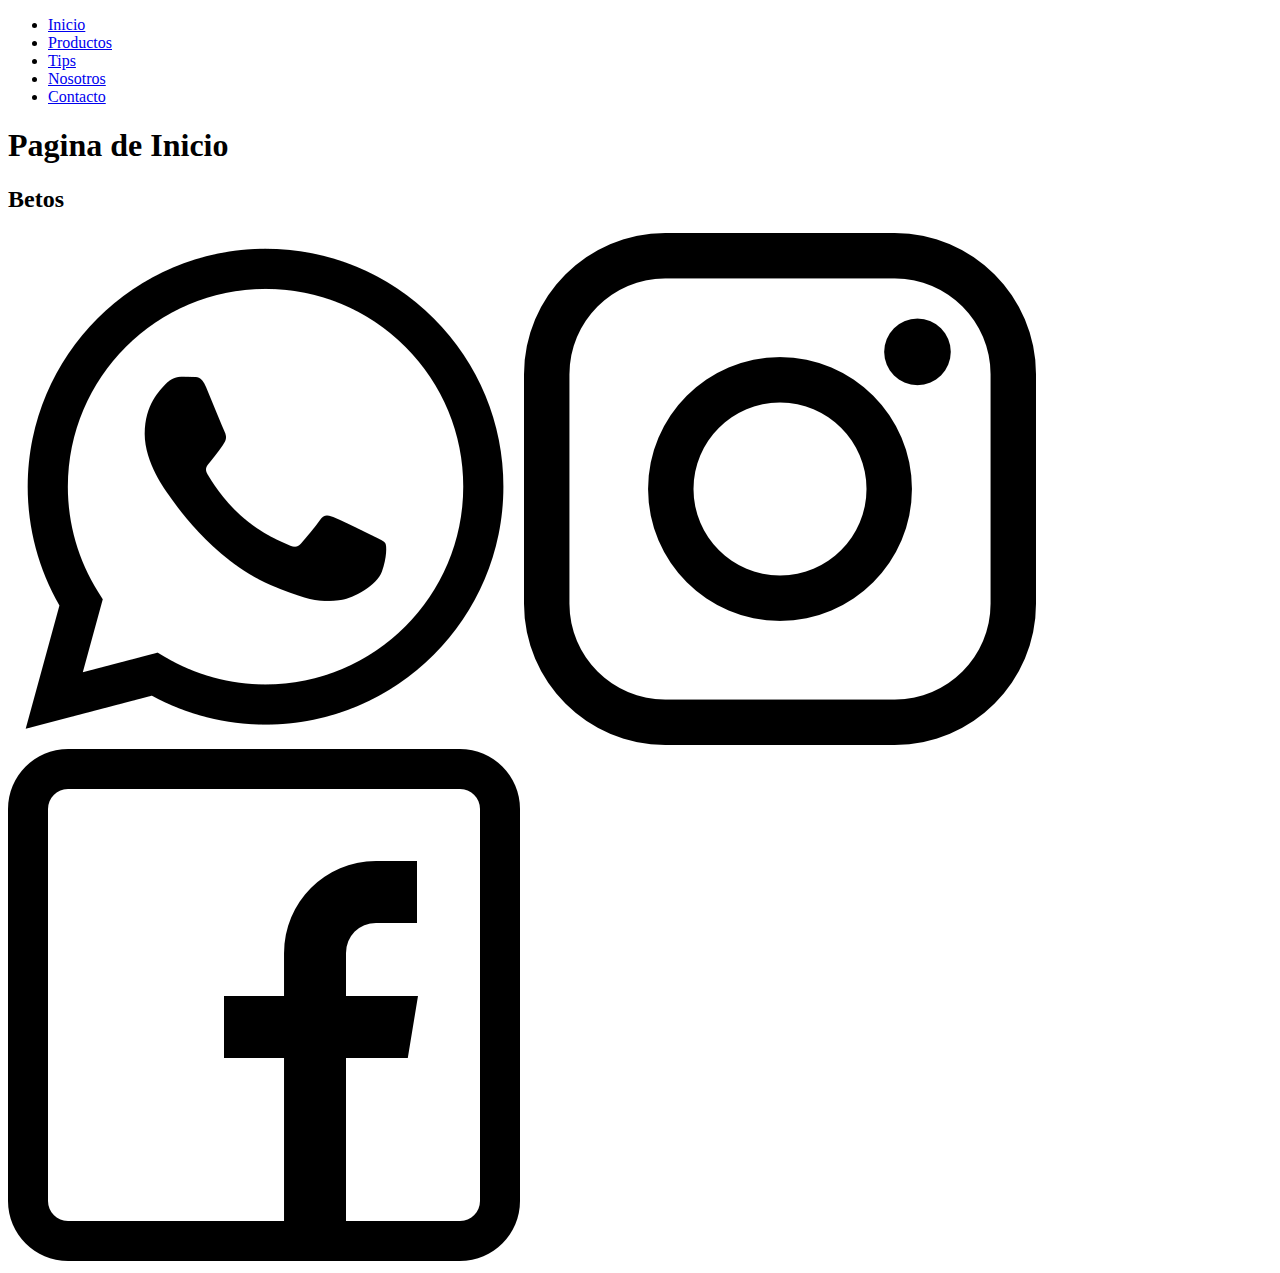
==== index.html @ e6bae8d3 "Inicio proyecto" ====
<!DOCTYPE html>
<html lang="en">
<head>
    <meta charset="UTF-8">
    <meta http-equiv="X-UA-Compatible" content="IE=edge">
    <meta name="viewport" content="width=device-width, initial-scale=1.0">
    <title>Document</title>
</head>
<body>
    <header>
        <nav>
            <ul>
                <li><a href="./index.html">Inicio</a></li>
                <li><a href="./pages/producto.html">Productos</a></li>
                <li><a href="./pages/tips.html">Tips</a></li>
                <li><a href="./pages/nosotros.html">Nosotros</a></li>
                <li><a href="./pages/contacto.html">Contacto</a></li>
            </ul>
        </nav>
    </header>
    <main>
        <h1>Pagina de Inicio</h1>
    </main>
    <footer>
        <h2>Betos</h2>
        <section>
            <img src="./img/whatsapp.png" alt="Logo de WhatsApp">
            <img src="./img/instagram.png" alt="Logo de Instagram">
            <img src="./img/facebook.png" alt="Logo de Facebook">
        </section>
    </footer>
</body>
</html>
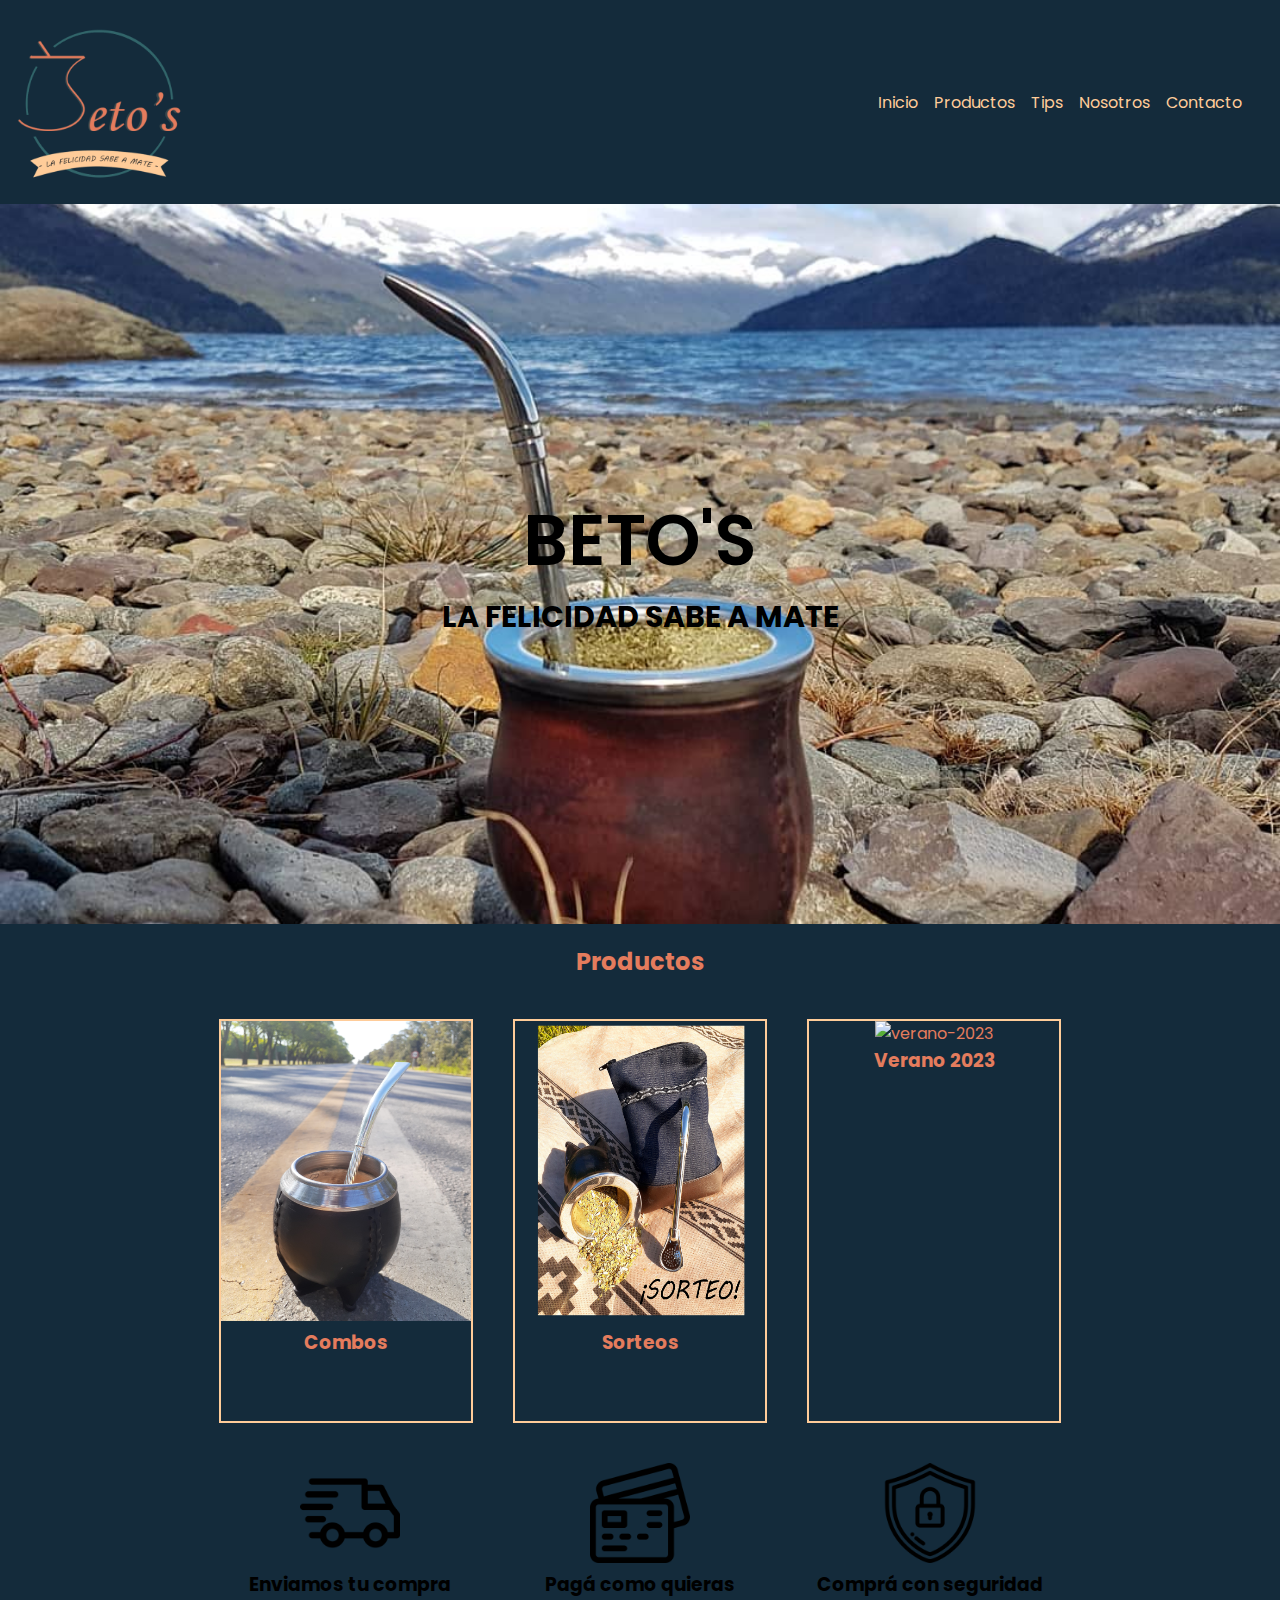
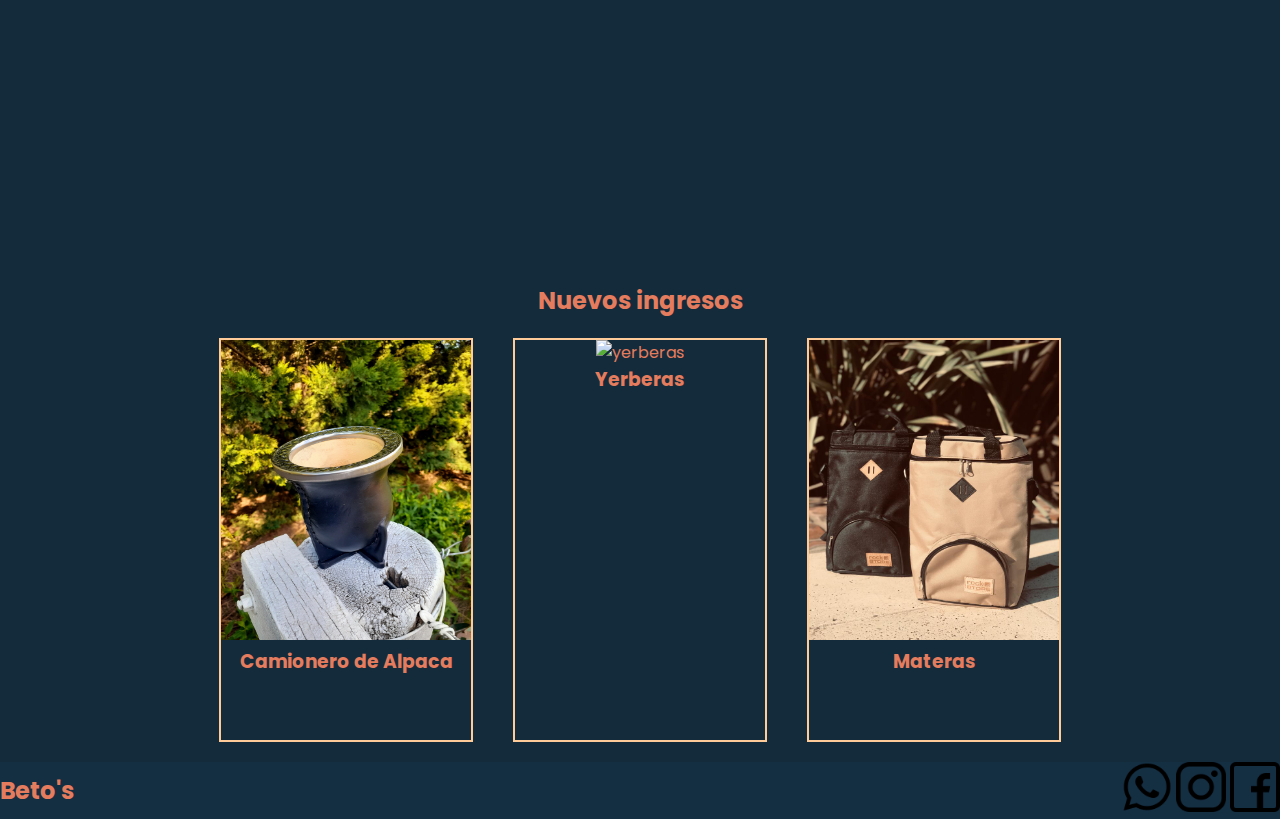
==== commit b0904656: "renombrando" ====
--- a/index.html
+++ b/index.html
@@ -4,30 +4,85 @@
     <meta charset="UTF-8">
     <meta http-equiv="X-UA-Compatible" content="IE=edge">
     <meta name="viewport" content="width=device-width, initial-scale=1.0">
-    <title>Document</title>
+    <link rel="stylesheet" href="./css/style.css">
+    <title>Beto's</title>
 </head>
 <body>
-    <header>
-        <nav>
-            <ul>
-                <li><a href="./index.html">Inicio</a></li>
-                <li><a href="./pages/producto.html">Productos</a></li>
-                <li><a href="./pages/tips.html">Tips</a></li>
-                <li><a href="./pages/nosotros.html">Nosotros</a></li>
-                <li><a href="./pages/contacto.html">Contacto</a></li>
-            </ul>
-        </nav>
-    </header>
-    <main>
-        <h1>Pagina de Inicio</h1>
-    </main>
-    <footer>
-        <h2>Betos</h2>
-        <section>
-            <img src="./img/whatsapp.png" alt="Logo de WhatsApp">
-            <img src="./img/instagram.png" alt="Logo de Instagram">
-            <img src="./img/facebook.png" alt="Logo de Facebook">
-        </section>
-    </footer>
+        <header>
+            <a href="./index.html"><img src="./img/logo-nuevo-color.png" alt="logo-betos"></a>
+            <nav>
+                <ul>
+                    <li><a href="./index.html">Inicio</a></li>
+                    <li><a href="./pages/producto.html">Productos</a></li>
+                    <li><a href="./pages/tips.html">Tips</a></li>
+                    <li><a href="./pages/nosotros.html">Nosotros</a></li>
+                    <li><a href="./pages/contacto.html">Contacto</a></li>
+                </ul>
+            </nav>
+        </header>
+        <main>
+            <section class="hero">
+                <h1>BETO'S</h1>
+                <h2>LA FELICIDAD SABE A MATE</h2>
+            </section>
+            <section class="productos">
+                <h2>Productos</h2>
+                <div class="contenedor-tarjetas">
+                    <div>
+                        <img src="./img/producto-combo.jpg" alt="combos">
+                        <h3>Combos</h3>
+                    </div>
+                    <div>
+                        <img src="./img/producto-sorteo.jpg" alt="sorteo">
+                        <h3>Sorteos</h3>
+                    </div>
+                    <div>
+                        <img src="./img/producto-verano-2023.jpg" alt="verano-2023">
+                        <h3>Verano 2023</h3>
+                    </div>
+                </div>
+            </section>
+            <section class="info">
+                <div class="contenedor-tarjetas-info">
+                    <div>
+                        <img src="./img/envio.png" alt="envios">
+                        <h3>Enviamos tu compra</h3>
+                    </div>
+                    <div>
+                        <img src="./img/pagos.png" alt="paga-como-quieras">
+                        <h3>Pagá como quieras</h3>
+                    </div>
+                    <div>
+                        <img src="./img/seguro.png" alt="compra-segura">
+                        <h3>Comprá con seguridad</h3>
+                    </div>
+                </div>
+            </section>
+            <section class="nuevos-ingresos">
+                <h2>Nuevos ingresos</h2>
+                <div class="contenedor-tarjetas">
+                    <div>
+                        <img src="./img/mate-camionero-cincelado.jpg" alt="mate-camionero-cincelado">
+                        <h3>Camionero de Alpaca</h3> 
+                    </div>
+                    <div>
+                        <img src="./img/nuevos-ingresos-yerberas.jpg" alt="yerberas">
+                        <h3>Yerberas</h3> 
+                    </div>
+                    <div>
+                        <img src="./img/nuevos-ingresos-materas.jpeg" alt="materas">
+                        <h3>Materas</h3> 
+                    </div>
+                </div>
+            </section>
+        </main>
+        <footer>
+            <h2>Beto's</h2>
+            <div>
+                <img src="./img/whatsapp.png" alt="logo-de-whatsApp">
+                <img src="./img/instagram.png" alt="logo-de-instagram">
+                <img src="./img/facebook.png" alt="logo-de-facebook">
+            </div>
+        </footer>
 </body>
 </html>--- a/css/style.css
+++ b/css/style.css
@@ -0,0 +1,334 @@
+@import url('https://fonts.googleapis.com/css2?family=Poppins:ital,wght@0,100;0,200;0,400;0,600;1,100;1,600&display=swap');
+
+
+
+*{
+    margin: 0;
+    padding: 0;
+}
+
+/*--------- HEADER -------------*/
+
+header{
+    background-color: #142b3b;
+    display: flex;
+    justify-content: space-between;
+    align-items: center;
+}
+header a img{
+    width: 200px;
+    height: 200px;
+}
+header nav ul{
+    list-style: none;
+    display: flex;
+    margin-right: 30px;
+}
+
+header nav ul li{
+    margin: 8px;
+}
+
+header nav ul li a{
+    text-decoration: none;
+    color: #ffcc99; 
+    font-family: 'Poppins', sans-serif;
+    font-weight: 200 italic;
+}
+
+
+
+
+/*------------MAIN----------------*/
+main{
+    font-family: 'Poppins', sans-serif;    
+    background-color: #142b3b;
+}
+
+.hero{
+    width: 100%;
+    height: 80vh;
+    text-align: center;
+    background-image: url("../img/img-main.jpg");
+    background-repeat: no-repeat;
+    background-size: cover;
+    background-position: center;
+    background-attachment: fixed;
+    display: flex;
+    flex-direction: column;
+    align-items: center;
+    justify-content: center;
+}
+
+.hero h1{
+    font-size: 70px;
+    font-weight: 600;
+}
+
+.hero h2{
+    font-size: 30px;
+}
+
+/**-------Index----------*/
+.contenedor-tarjetas{
+    display: flex;
+    align-items: center;
+    justify-content: center;
+}
+
+.productos h2{
+    text-align: center;
+    color: #e47c5d;
+    margin: 20px;
+}
+
+.contenedor-tarjetas div{
+    border: 2px solid #ffcc99;
+    width: 250px;
+    height: 400px;
+    text-align: center;
+    color: #e47c5d;
+    margin: 20px;
+}
+
+.productos div img{
+    width: 250px;
+    height: 300px;
+}
+
+.contenedor-tarjetas-info{
+    display: flex;
+    align-items: center;
+    justify-content: center;
+}
+
+.info h2{
+    text-align: center;
+    color: #e47c5d;
+    margin: 20px;
+}
+
+.contenedor-tarjetas-info div{
+    width: 250px;
+    height: 400px;
+    text-align: center;
+    margin: 20px;
+}
+
+.info div img{
+    width: 100px;
+    height: 100px;
+}
+
+.nuevos-ingresos h2{
+    text-align: center;
+    color: #e47c5d ;
+}
+
+.contenedor-tarjetas div{
+    border: 2px solid #ffcc99;
+    width: 250px;
+    height: 400px;
+    text-align: center;
+    margin: 20px;
+}
+
+.nuevos-ingresos div img{
+    width: 250px;
+    height: 300px;
+}
+
+/**---------Productos-------------*/
+.titulos-h1{
+    text-align: center;
+    font-size: 40px;
+    font-weight: 600;
+    color: #e47c5d;
+}
+/*---------Mates-------*/
+.mates .style-tarjetas h2{
+    text-align: center;
+    font-size: 32px;
+    font-weight:400;
+    color: #ffcc99;
+    margin: 20px;
+}
+.mates .style-tarjetas div{
+    border: 2px solid #ffcc99;
+    width: 350px;
+    height: 500px;
+    margin: 20px;
+    text-align: center;
+}
+
+.mates .style-tarjetas div img{
+    width: 350px;
+    height: 400px;
+}
+
+.mates .style-tarjetas div h3{
+    color: #e47c5d;
+}
+
+.mates .style-tarjetas div a{
+    text-decoration: none;
+    color:#141414 ;
+    background-color:#ffcc99;
+}
+
+.mates .style-tarjetas .position-mate-camionero{ /*Esto lo hago para que la tarjeta este a nivel con las demás*/
+    position: relative;
+    top: 30px;
+}
+
+/*------Bombillas-------*/
+.bombillas h2{
+    text-align: center;
+    font-size: 32px;
+    font-weight:500;
+    color: #e47c5d;
+    margin: 20px;
+}
+
+.bombillas .style-tarjetas div{
+    border: 2px solid #ffcc99;
+    width: 350px;
+    height: 500px;
+    margin: 20px;
+    text-align: center;
+}
+
+.bombillas .style-tarjetas div img{
+    width: 350px;
+    height: 400px;
+}
+
+.bombillas .style-tarjetas div h3{
+    color: #e47c5d;
+}
+
+.bombillas .style-tarjetas div a{
+    text-decoration: none;
+    color:#141414 ;
+    background-color:#ffcc99;
+}
+
+/*------Yerberas---------*/
+.yerberas h2{
+    text-align: center;
+    font-size: 32px;
+    font-weight:500;
+    color: #e47c5d;
+    margin: 20px;
+}
+
+.yerberas .style-tarjetas div{
+    border: 2px solid #ffcc99;
+    width: 350px;
+    height: 500px;
+    margin: 20px;
+    text-align: center;
+}
+
+.yerberas .style-tarjetas div img{
+    width: 350px;
+    height: 400px;
+}
+
+.yerberas .style-tarjetas div h3{
+    color: #e47c5d;
+}
+
+.yerberas .style-tarjetas div a{
+    text-decoration: none;
+    color:#141414 ;
+    background-color:#ffcc99;
+}
+
+
+/**-----------Page Tips------------*/
+.titulo-tips-p{
+    text-align: center;
+    font-size: 20px;
+    font-weight:300;
+    color:#ffcc99;
+}
+
+.style-tips img{
+    width: 500px;
+    height: 350px;
+}
+
+.style-tips h2{
+    text-align: center;
+    font-size: 30px;
+    font-weight: 600;
+    color: #e47c5d;
+}
+
+.style-tips div img{
+    width: 80px;
+    height: 80px;
+}
+
+.parrafos-tips{
+    color:#ffcc99;
+    font-weight: 200;
+}
+
+/*-----------cebado de mate-----*/
+.subtitulo-tips{
+    color: #e47c5d;
+    font-size: 20px;
+    font-weight: 500;
+}
+
+.cuidados div ol{
+    list-style:decimal;
+}
+
+/**---------Page Nosotros-----------*/
+.page-nosotros img{
+    width: 500px;
+    height: 500px;
+}
+
+.page-nosotros div p{
+    text-align: center;
+    font-size: 20px;
+    font-weight: 400;
+    color: #ffcc99;
+}
+
+/**-------Page Contacto---------*/
+.form-contacto div label{
+    color: #ffcc99;
+    font-weight: 400;
+}
+
+.form-contacto div h2{
+    color: #e47c5d;
+    font-weight: 400;
+    font-size: 30px;
+}
+
+.submit{
+    color: #e47c5d;
+    background-color: #142b3b;
+    border-color: #ffcc99;
+    padding: 4px;
+}
+/*------------FOOTER---------------*/
+footer{
+    background-color: #142e42;
+    font-family: 'Poppins', sans-serif;  
+    color: #e47c5d; 
+    display: flex;
+    justify-content: space-between;
+    align-items: center;
+}
+
+footer div img{
+    width: 50px;
+    height: 50px;
+}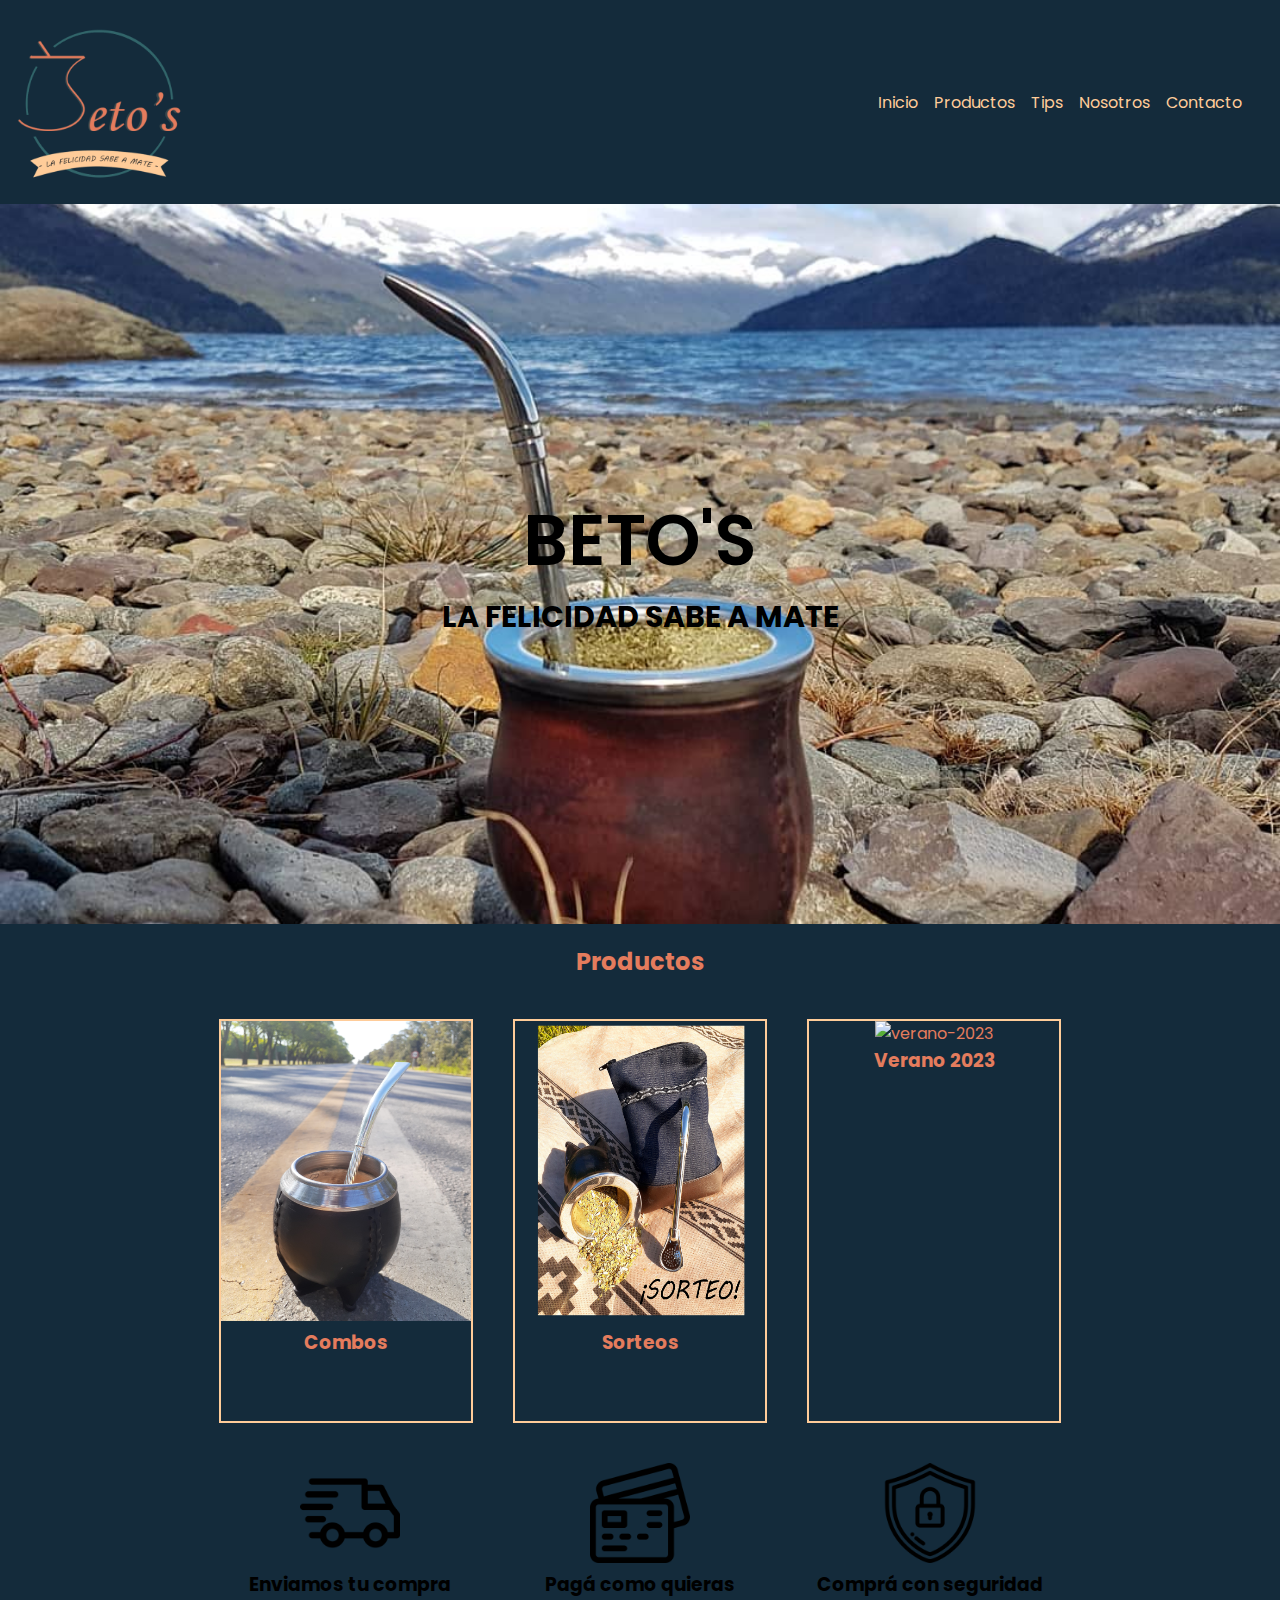
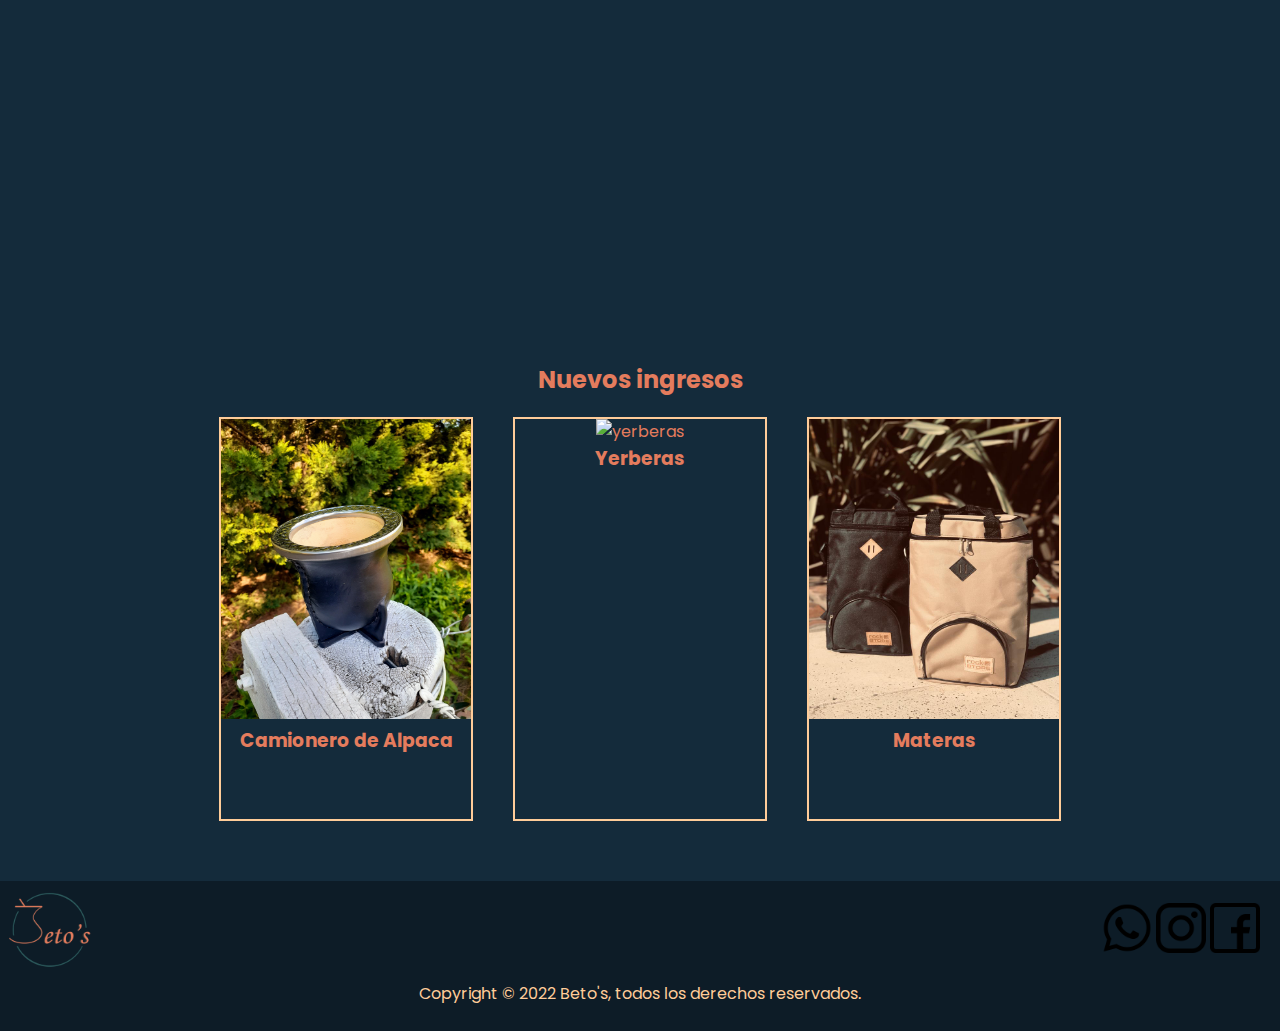
==== commit 0cb7d4ed: "cambios en index" ====
--- a/index.html
+++ b/index.html
@@ -25,63 +25,74 @@
                 <h1>BETO'S</h1>
                 <h2>LA FELICIDAD SABE A MATE</h2>
             </section>
-            <section class="productos">
-                <h2>Productos</h2>
-                <div class="contenedor-tarjetas">
-                    <div>
-                        <img src="./img/producto-combo.jpg" alt="combos">
-                        <h3>Combos</h3>
+            <div class="grid-container-main">
+                <section class="productos">
+                    <h2>Productos</h2>
+                    <div class="contenedor-tarjetas">
+                        <div>
+                            <img src="./img/producto-combo.jpg" alt="combos">
+                            <h3>Combos</h3>
+                        </div>
+                        <div>
+                            <img src="./img/producto-sorteo.jpg" alt="sorteo">
+                            <h3>Sorteos</h3>
+                        </div>
+                        <div>
+                            <img src="./img/producto-verano-2023.jpg" alt="verano-2023">
+                            <h3>Verano 2023</h3>
+                        </div>
                     </div>
-                    <div>
-                        <img src="./img/producto-sorteo.jpg" alt="sorteo">
-                        <h3>Sorteos</h3>
+                </section>
+                <section class="info">
+                    <div class="contenedor-tarjetas-info">
+                        <div>
+                            <img src="./img/envio.png" alt="envios">
+                            <h3>Enviamos tu compra</h3>
+                        </div>
+                        <div>
+                            <img src="./img/pagos.png" alt="paga-como-quieras">
+                            <h3>Pagá como quieras</h3>
+                        </div>
+                        <div>
+                            <img src="./img/seguro.png" alt="compra-segura">
+                            <h3>Comprá con seguridad</h3>
+                        </div>
                     </div>
-                    <div>
-                        <img src="./img/producto-verano-2023.jpg" alt="verano-2023">
-                        <h3>Verano 2023</h3>
+                </section>
+                <section class="nuevos-ingresos">
+                    <h2>Nuevos ingresos</h2>
+                    <div class="contenedor-tarjetas">
+                        <div>
+                            <img src="./img/mate-camionero-cincelado.jpg" alt="mate-camionero-cincelado">
+                            <h3>Camionero de Alpaca</h3> 
+                        </div>
+                        <div>
+                            <img src="./img/nuevos-ingresos-yerberas.jpg" alt="yerberas">
+                            <h3>Yerberas</h3> 
+                        </div>
+                        <div>
+                            <img src="./img/nuevos-ingresos-materas.jpeg" alt="materas">
+                            <h3>Materas</h3> 
+                        </div>
+                    </div>
+                </section>
+            </div>
+        </main>
+        <footer>
+            <div class="grid-container-footer">
+                <div class="footer-link">
+                    <a href="/" ><img src="./img/logo-sin-frase.png" alt="logo-betos-sin-frase"></a>
+                </div>  
+                <div class="grid-footer-img">
+                    <div class="footer-img">
+                        <img src="./img/whatsapp.png" alt="logo-de-whatsApp">
+                        <img src="./img/instagram.png" alt="logo-de-instagram">
+                        <img src="./img/facebook.png" alt="logo-de-facebook">
                     </div>
                 </div>
-            </section>
-            <section class="info">
-                <div class="contenedor-tarjetas-info">
-                    <div>
-                        <img src="./img/envio.png" alt="envios">
-                        <h3>Enviamos tu compra</h3>
-                    </div>
-                    <div>
-                        <img src="./img/pagos.png" alt="paga-como-quieras">
-                        <h3>Pagá como quieras</h3>
-                    </div>
-                    <div>
-                        <img src="./img/seguro.png" alt="compra-segura">
-                        <h3>Comprá con seguridad</h3>
-                    </div>
+                <div class="footer-parrafo">
+                    <p>Copyright © 2022 Beto's, todos los derechos reservados.</p>
                 </div>
-            </section>
-            <section class="nuevos-ingresos">
-                <h2>Nuevos ingresos</h2>
-                <div class="contenedor-tarjetas">
-                    <div>
-                        <img src="./img/mate-camionero-cincelado.jpg" alt="mate-camionero-cincelado">
-                        <h3>Camionero de Alpaca</h3> 
-                    </div>
-                    <div>
-                        <img src="./img/nuevos-ingresos-yerberas.jpg" alt="yerberas">
-                        <h3>Yerberas</h3> 
-                    </div>
-                    <div>
-                        <img src="./img/nuevos-ingresos-materas.jpeg" alt="materas">
-                        <h3>Materas</h3> 
-                    </div>
-                </div>
-            </section>
-        </main>
-        <footer>
-            <h2>Beto's</h2>
-            <div>
-                <img src="./img/whatsapp.png" alt="logo-de-whatsApp">
-                <img src="./img/instagram.png" alt="logo-de-instagram">
-                <img src="./img/facebook.png" alt="logo-de-facebook">
             </div>
         </footer>
 </body>
--- a/css/style.css
+++ b/css/style.css
@@ -45,6 +45,18 @@
     background-color: #142b3b;
 }
 
+.grid-container-main{
+    display: grid;
+    grid-template-columns: 1fr;
+    grid-template-rows: repeat(3,1fr);
+
+    grid-template-areas: 
+    "productos"
+    "info"
+    "ingresos"
+    ;
+}
+
 .hero{
     width: 100%;
     height: 80vh;
@@ -70,18 +82,24 @@
 }
 
 /**-------Index----------*/
+
+/*------PRODUCTOS-------*/
+.productos{
+    grid-area: productos;
+}
+
+.productos h2{
+    text-align: center;
+    color: #e47c5d;
+    margin: 20px;
+}
+
 .contenedor-tarjetas{
     display: flex;
     align-items: center;
     justify-content: center;
 }
 
-.productos h2{
-    text-align: center;
-    color: #e47c5d;
-    margin: 20px;
-}
-
 .contenedor-tarjetas div{
     border: 2px solid #ffcc99;
     width: 250px;
@@ -96,28 +114,37 @@
     height: 300px;
 }
 
+/*----------INFO-----*/
+
+.info{
+    width: 1fr;
+    height: 400px;
+    grid-area: info;
+}
+
 .contenedor-tarjetas-info{
     display: flex;
+    flex-direction: row;
     align-items: center;
     justify-content: center;
 }
 
-.info h2{
-    text-align: center;
-    color: #e47c5d;
-    margin: 20px;
-}
-
 .contenedor-tarjetas-info div{
     width: 250px;
-    height: 400px;
-    text-align: center;
-    margin: 20px;
-}
-
-.info div img{
+    height: 250px;
+    text-align: center;
+    margin: 20px;
+}
+
+.contenedor-tarjetas-info div img{
     width: 100px;
     height: 100px;
+}
+
+/*-------NUEVOS INGRESOS----------*/
+
+.nuevos-ingresos{
+    grid-area: ingresos;
 }
 
 .nuevos-ingresos h2{
@@ -319,16 +346,52 @@
     padding: 4px;
 }
 /*------------FOOTER---------------*/
-footer{
-    background-color: #142e42;
+.grid-container-footer{
+    background-color: #0d1c27;
     font-family: 'Poppins', sans-serif;  
-    color: #e47c5d; 
-    display: flex;
+    
     justify-content: space-between;
-    align-items: center;
-}
-
-footer div img{
+    
+    display: grid;
+    grid-template-columns: repeat(2,1fr);
+    grid-template-rows: 100px 50px;
+
+    grid-template-areas: 
+    "logo img"
+    "parrafo parrafo"
+    ;
+}
+.footer-link{
+    grid-area: logo;
+    display: flex;
+    align-items: center;
+}
+
+.footer-link a img{
+    width: 100px;
+    height: 100px;
+}
+
+.grid-footer-img{
+    grid-area: img;
+    display: flex;
+    align-items: center;
+    justify-content: end;
+}
+
+.footer-img{
+    margin-right: 20px;
+}
+
+.footer-img img{
     width: 50px;
     height: 50px;
-}+}
+
+.footer-parrafo{
+    color: #ffcc99;
+    grid-area: parrafo;
+    display: flex;
+    justify-content: center;
+}
+
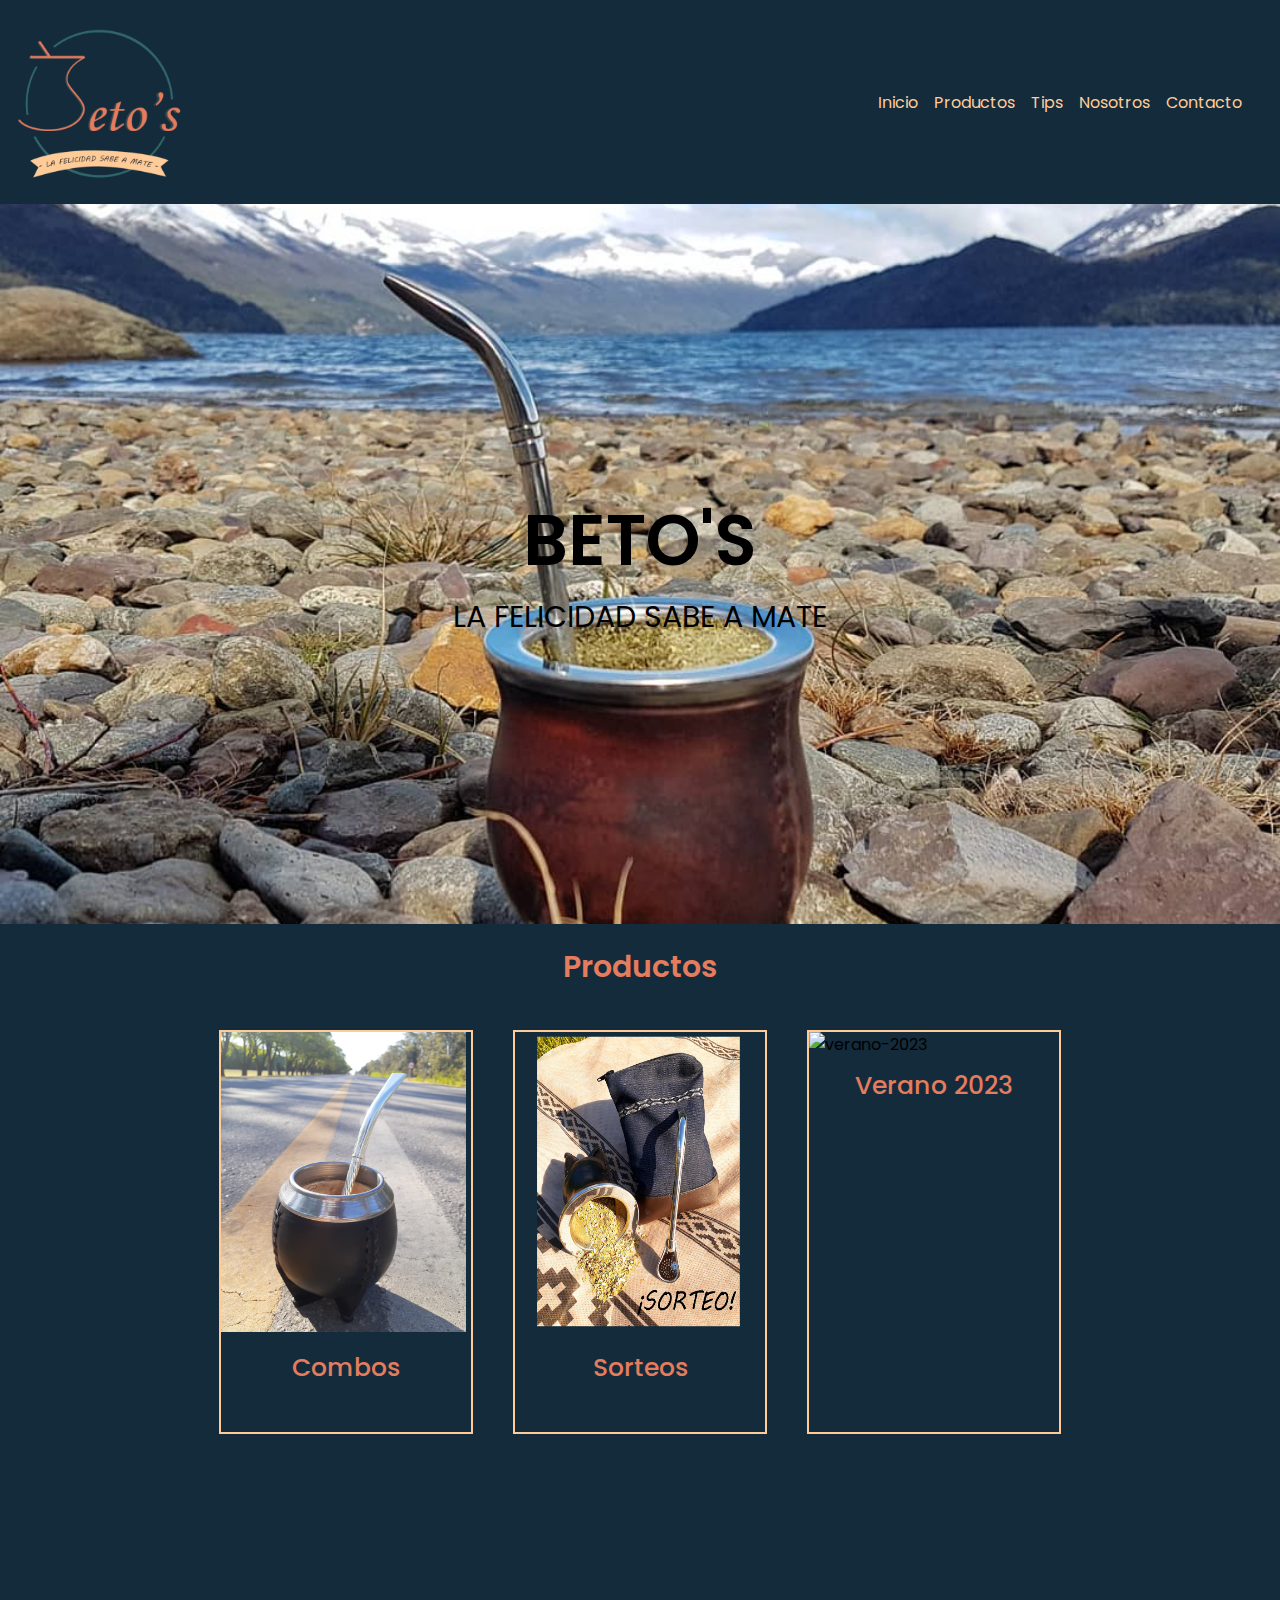
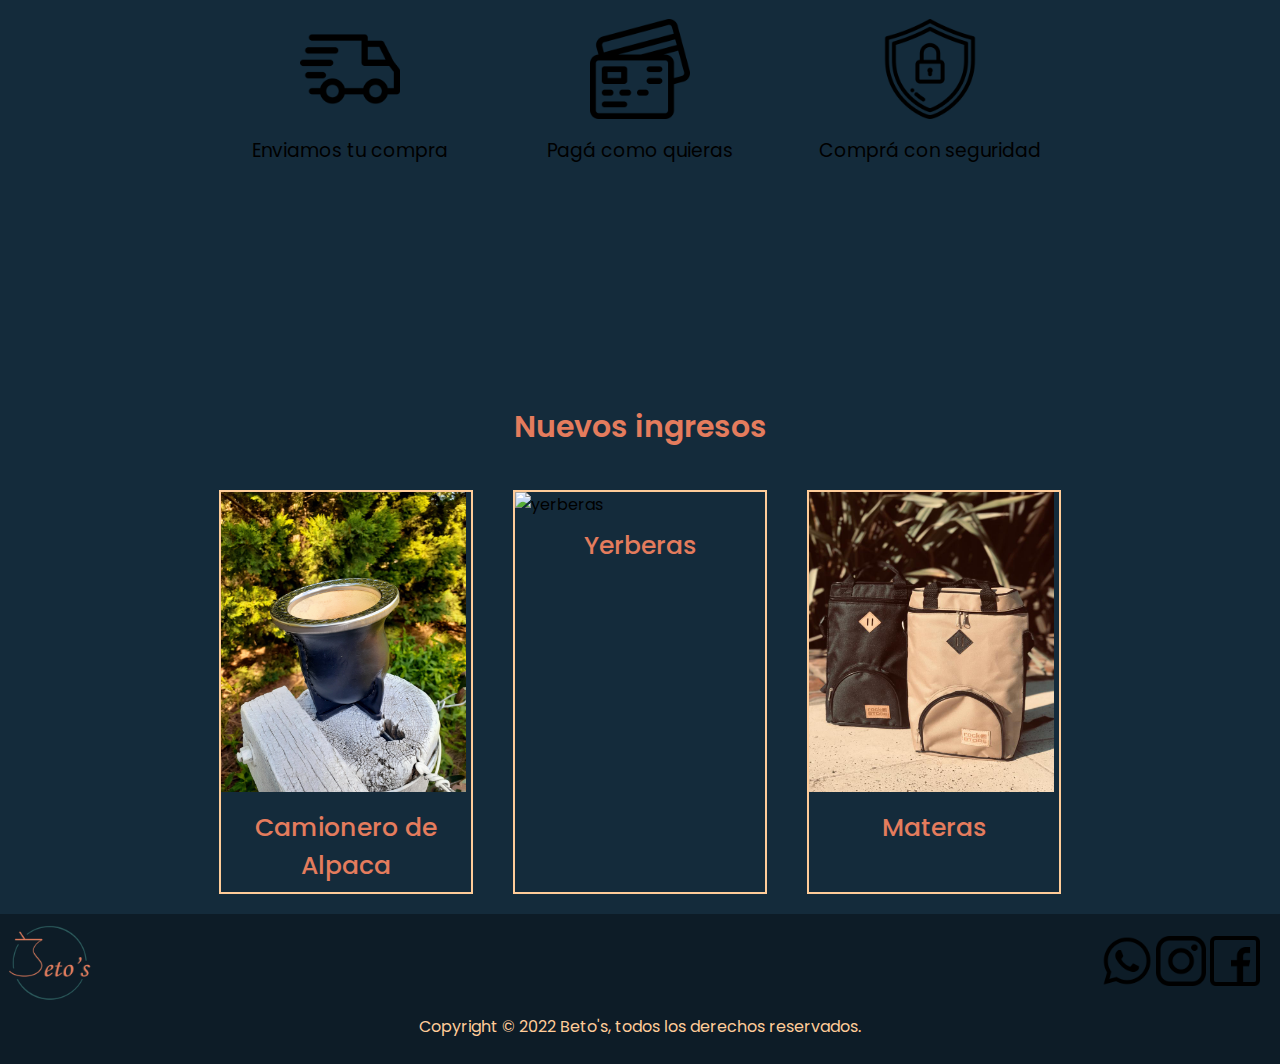
==== commit 81c5a11d: "Agregando flex y grid" ====
--- a/index.html
+++ b/index.html
@@ -4,6 +4,9 @@
     <meta charset="UTF-8">
     <meta http-equiv="X-UA-Compatible" content="IE=edge">
     <meta name="viewport" content="width=device-width, initial-scale=1.0">
+    <!-- CSS BOOTSTRAP -->
+    <link href="https://cdn.jsdelivr.net/npm/bootstrap@5.0.2/dist/css/bootstrap.min.css" rel="stylesheet" integrity="sha384-EVSTQN3/azprG1Anm3QDgpJLIm9Nao0Yz1ztcQTwFspd3yD65VohhpuuCOmLASjC" crossorigin="anonymous">
+    <!-- CSS -->
     <link rel="stylesheet" href="./css/style.css">
     <title>Beto's</title>
 </head>
@@ -95,5 +98,6 @@
                 </div>
             </div>
         </footer>
+        <script src="https://cdn.jsdelivr.net/npm/bootstrap@5.0.2/dist/js/bootstrap.bundle.min.js" integrity="sha384-MrcW6ZMFYlzcLA8Nl+NtUVF0sA7MsXsP1UyJoMp4YLEuNSfAP+JcXn/tWtIaxVXM" crossorigin="anonymous"></script>
 </body>
 </html>--- a/css/style.css
+++ b/css/style.css
@@ -75,10 +75,13 @@
 .hero h1{
     font-size: 70px;
     font-weight: 600;
+    color: black;
 }
 
 .hero h2{
     font-size: 30px;
+    font-weight: 400;
+    color: black;
 }
 
 /**-------Index----------*/
@@ -90,6 +93,8 @@
 
 .productos h2{
     text-align: center;
+    font-weight: 600;
+    font-size: 30px;
     color: #e47c5d;
     margin: 20px;
 }
@@ -104,34 +109,40 @@
     border: 2px solid #ffcc99;
     width: 250px;
     height: 400px;
-    text-align: center;
-    color: #e47c5d;
-    margin: 20px;
-}
-
-.productos div img{
-    width: 250px;
+    margin: 20px;
+}
+
+.contenedor-tarjetas div img{
+    width: 245px;
     height: 300px;
 }
 
+.contenedor-tarjetas div h3{
+    text-align: center;
+    color: #e47c5d;
+    font-weight: 500;
+    font-size: 25px;
+    margin: 10px;
+}
+
 /*----------INFO-----*/
 
 .info{
-    width: 1fr;
-    height: 400px;
+    display: flex;
+    align-items: center;
+    justify-content: center;
     grid-area: info;
 }
 
 .contenedor-tarjetas-info{
     display: flex;
     flex-direction: row;
-    align-items: center;
-    justify-content: center;
+
 }
 
 .contenedor-tarjetas-info div{
     width: 250px;
-    height: 250px;
+    height: 200px;
     text-align: center;
     margin: 20px;
 }
@@ -141,6 +152,12 @@
     height: 100px;
 }
 
+.contenedor-tarjetas-info div h3{
+    color: black;
+    font-weight: 400;
+    margin: 10px;
+}
+
 /*-------NUEVOS INGRESOS----------*/
 
 .nuevos-ingresos{
@@ -149,20 +166,10 @@
 
 .nuevos-ingresos h2{
     text-align: center;
-    color: #e47c5d ;
-}
-
-.contenedor-tarjetas div{
-    border: 2px solid #ffcc99;
-    width: 250px;
-    height: 400px;
-    text-align: center;
-    margin: 20px;
-}
-
-.nuevos-ingresos div img{
-    width: 250px;
-    height: 300px;
+    font-weight: 600;
+    font-size: 30px;
+    color: #e47c5d;
+    margin: 20px;
 }
 
 /**---------Productos-------------*/
@@ -173,41 +180,47 @@
     color: #e47c5d;
 }
 /*---------Mates-------*/
-.mates .style-tarjetas h2{
+.mates h2{
     text-align: center;
     font-size: 32px;
     font-weight:400;
     color: #ffcc99;
     margin: 20px;
 }
-.mates .style-tarjetas div{
+
+.style-tarjetas{
+    display: flex;
+    align-items: center;
+    justify-content: center;
+}
+
+.style-tarjetas div{
     border: 2px solid #ffcc99;
     width: 350px;
     height: 500px;
     margin: 20px;
     text-align: center;
-}
-
-.mates .style-tarjetas div img{
-    width: 350px;
+    background-color: #0d1c27;
+}
+
+.style-tarjetas div img{
+    width: 345px;
     height: 400px;
 }
 
-.mates .style-tarjetas div h3{
-    color: #e47c5d;
-}
-
-.mates .style-tarjetas div a{
+.style-tarjetas div h3{
+    color: #e47c5d;
+    text-align: center;
+    font-size: 20px;
+    font-weight:400;
+}
+
+.style-tarjetas div a{
     text-decoration: none;
     color:#141414 ;
     background-color:#ffcc99;
 }
 
-.mates .style-tarjetas .position-mate-camionero{ /*Esto lo hago para que la tarjeta este a nivel con las demás*/
-    position: relative;
-    top: 30px;
-}
-
 /*------Bombillas-------*/
 .bombillas h2{
     text-align: center;
@@ -217,29 +230,6 @@
     margin: 20px;
 }
 
-.bombillas .style-tarjetas div{
-    border: 2px solid #ffcc99;
-    width: 350px;
-    height: 500px;
-    margin: 20px;
-    text-align: center;
-}
-
-.bombillas .style-tarjetas div img{
-    width: 350px;
-    height: 400px;
-}
-
-.bombillas .style-tarjetas div h3{
-    color: #e47c5d;
-}
-
-.bombillas .style-tarjetas div a{
-    text-decoration: none;
-    color:#141414 ;
-    background-color:#ffcc99;
-}
-
 /*------Yerberas---------*/
 .yerberas h2{
     text-align: center;
@@ -248,30 +238,6 @@
     color: #e47c5d;
     margin: 20px;
 }
-
-.yerberas .style-tarjetas div{
-    border: 2px solid #ffcc99;
-    width: 350px;
-    height: 500px;
-    margin: 20px;
-    text-align: center;
-}
-
-.yerberas .style-tarjetas div img{
-    width: 350px;
-    height: 400px;
-}
-
-.yerberas .style-tarjetas div h3{
-    color: #e47c5d;
-}
-
-.yerberas .style-tarjetas div a{
-    text-decoration: none;
-    color:#141414 ;
-    background-color:#ffcc99;
-}
-
 
 /**-----------Page Tips------------*/
 .titulo-tips-p{
@@ -279,6 +245,15 @@
     font-size: 20px;
     font-weight:300;
     color:#ffcc99;
+    margin: 10px;
+}
+
+.style-tips{
+    display: flex;
+    align-items: center;
+    justify-content: center;
+    flex-direction: column;
+    margin: 10px;
 }
 
 .style-tips img{
@@ -291,6 +266,14 @@
     font-size: 30px;
     font-weight: 600;
     color: #e47c5d;
+    margin: 20px;
+}
+
+.style-tips div{
+    display: flex;
+    flex-direction: column;
+    align-items: center;
+    justify-content: center;
 }
 
 .style-tips div img{
@@ -301,25 +284,42 @@
 .parrafos-tips{
     color:#ffcc99;
     font-weight: 200;
+    text-align: center;
 }
 
 /*-----------cebado de mate-----*/
+.cuidados{
+    height: 350px;
+}
+
 .subtitulo-tips{
     color: #e47c5d;
-    font-size: 20px;
+    font-size: 30px;
     font-weight: 500;
-}
-
-.cuidados div ol{
-    list-style:decimal;
+    text-align: center;
+}
+
+.cuidados div ul{
+    list-style:none;
 }
 
 /**---------Page Nosotros-----------*/
+.page-nosotros{
+    display: flex;
+    align-items: center;
+    justify-content: center;
+    flex-direction: column;
+}
+
 .page-nosotros img{
     width: 500px;
     height: 500px;
 }
 
+.page-nosotros div{
+    padding: 20px;
+}
+
 .page-nosotros div p{
     text-align: center;
     font-size: 20px;
@@ -328,9 +328,21 @@
 }
 
 /**-------Page Contacto---------*/
+.form-contacto{
+    display: flex;
+    align-items: center;
+    justify-content: center;
+    flex-direction: column;
+}
+
+.form-contacto div{
+    padding: 10px;
+}
+
 .form-contacto div label{
     color: #ffcc99;
     font-weight: 400;
+    font-size: 20px;
 }
 
 .form-contacto div h2{
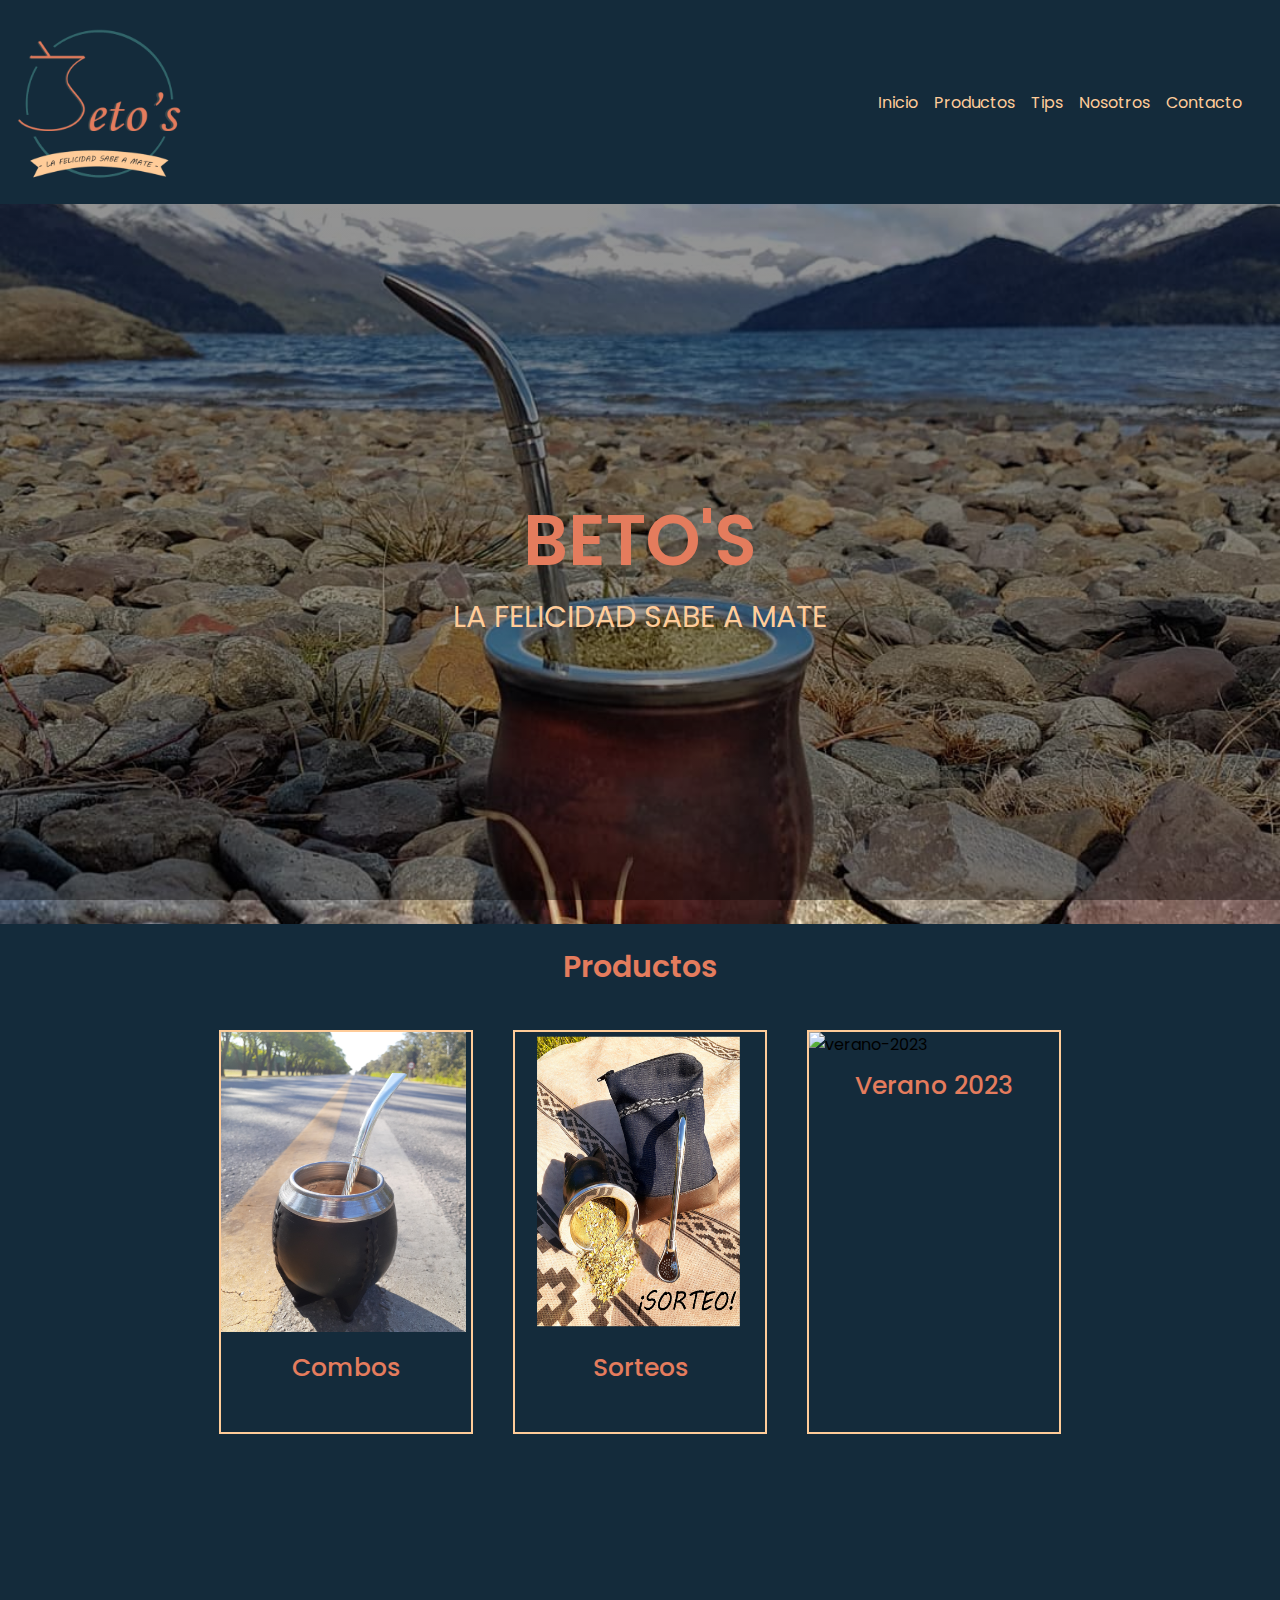
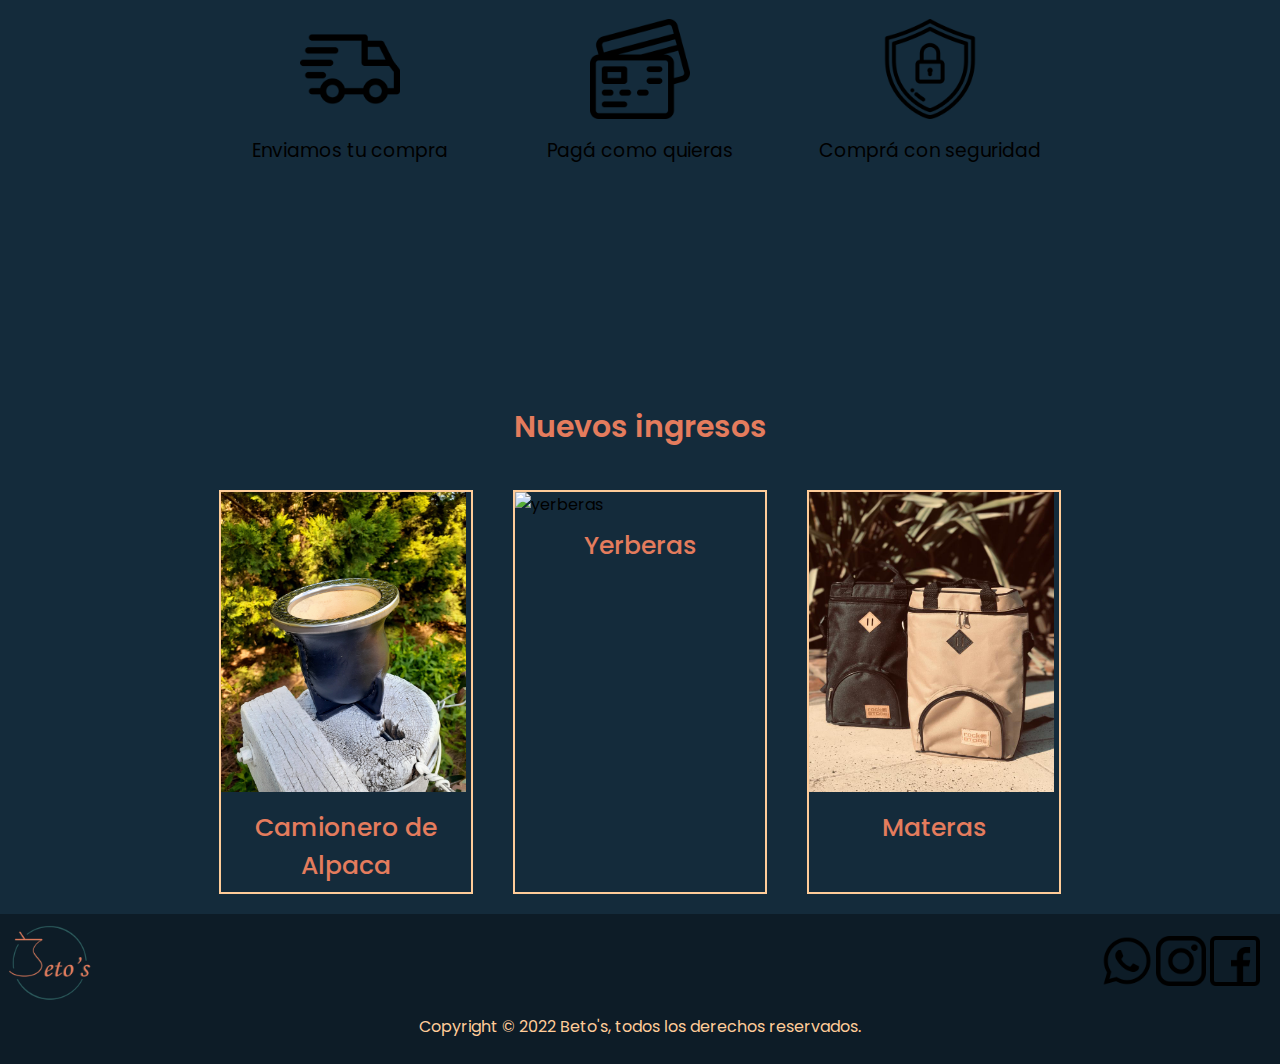
==== commit 40de1b5d: "Agregando animaciones y trasnformaciones" ====
--- a/index.html
+++ b/index.html
@@ -88,9 +88,9 @@
                 </div>  
                 <div class="grid-footer-img">
                     <div class="footer-img">
-                        <img src="./img/whatsapp.png" alt="logo-de-whatsApp">
-                        <img src="./img/instagram.png" alt="logo-de-instagram">
-                        <img src="./img/facebook.png" alt="logo-de-facebook">
+                        <a href="https://web.whatsapp.com/" target="_blank"><img src="./img/whatsapp.png" alt="logo-de-whatsApp"></a>
+                        <a href="https://www.instagram.com/" target="_blank"><img src="./img/instagram.png" alt="logo-de-instagram"></a>
+                        <a href="https://www.facebook.com/" target="_blank"><img src="./img/facebook.png" alt="logo-de-facebook"></a>
                     </div>
                 </div>
                 <div class="footer-parrafo">
--- a/css/style.css
+++ b/css/style.css
@@ -34,6 +34,11 @@
     color: #ffcc99; 
     font-family: 'Poppins', sans-serif;
     font-weight: 200 italic;
+    transition: 0.5s;
+}
+
+header nav ul li a:hover{
+    color: #e47c5d;
 }
 
 
@@ -61,7 +66,7 @@
     width: 100%;
     height: 80vh;
     text-align: center;
-    background-image: url("../img/img-main.jpg");
+    background: linear-gradient(rgba(0, 0, 0, 0.425),rgba(0, 0, 0, 0.425)),url("../img/img-main.jpg");
     background-repeat: no-repeat;
     background-size: cover;
     background-position: center;
@@ -75,13 +80,13 @@
 .hero h1{
     font-size: 70px;
     font-weight: 600;
-    color: black;
+    color: #e47c5d;
 }
 
 .hero h2{
     font-size: 30px;
     font-weight: 400;
-    color: black;
+    color: #ffcc99;
 }
 
 /**-------Index----------*/
@@ -110,6 +115,14 @@
     width: 250px;
     height: 400px;
     margin: 20px;
+    transition: 1s;
+}
+
+.contenedor-tarjetas div:hover{
+    transform: scale(1.05);
+    -webkit-box-shadow: 15px 13px 5px 0px rgba(0,0,0,0.47);
+    -moz-box-shadow: 15px 13px 5px 0px rgba(0,0,0,0.47);
+    box-shadow: 15px 13px 5px 0px rgba(0,0,0,0.47);
 }
 
 .contenedor-tarjetas div img{
@@ -172,6 +185,7 @@
     margin: 20px;
 }
 
+
 /**---------Productos-------------*/
 .titulos-h1{
     text-align: center;
@@ -201,6 +215,14 @@
     margin: 20px;
     text-align: center;
     background-color: #0d1c27;
+    transition: 1s;
+}
+
+.style-tarjetas div:hover{
+    transform: scale(1.05);
+    -webkit-box-shadow: 15px 13px 5px 0px rgba(0,0,0,0.47);
+    -moz-box-shadow: 15px 13px 5px 0px rgba(0,0,0,0.47);
+    box-shadow: 15px 13px 5px 0px rgba(0,0,0,0.47);
 }
 
 .style-tarjetas div img{
@@ -216,9 +238,19 @@
 }
 
 .style-tarjetas div a{
+    border: 3px solid #ffcc99;
     text-decoration: none;
     color:#141414 ;
     background-color:#ffcc99;
+    font-size: 16px;
+    border-radius: 15px;
+
+    transition-property: font-size;
+    transition-duration: 1s;
+}
+
+.style-tarjetas div a:hover{
+    font-size: 120%;
 }
 
 /*------Bombillas-------*/
@@ -289,7 +321,8 @@
 
 /*-----------cebado de mate-----*/
 .cuidados{
-    height: 350px;
+    width: 100%;
+    margin-top: 30px;
 }
 
 .subtitulo-tips{
@@ -299,9 +332,18 @@
     text-align: center;
 }
 
-.cuidados div ul{
-    list-style:none;
-}
+.cuidados div{
+    height: 80vh;
+    width: 100%;
+}
+
+.cuidados div p{
+    display: flex;
+    flex-direction: row;
+    justify-content: center;
+    align-items: center;
+}
+
 
 /**---------Page Nosotros-----------*/
 .page-nosotros{
@@ -328,34 +370,20 @@
 }
 
 /**-------Page Contacto---------*/
-.form-contacto{
-    display: flex;
-    align-items: center;
-    justify-content: center;
-    flex-direction: column;
-}
-
-.form-contacto div{
-    padding: 10px;
-}
-
-.form-contacto div label{
+.row div{
+    border-color: #ffcc99;
+}
+
+.row div label{
     color: #ffcc99;
-    font-weight: 400;
-    font-size: 20px;
-}
-
-.form-contacto div h2{
-    color: #e47c5d;
-    font-weight: 400;
-    font-size: 30px;
-}
-
-.submit{
-    color: #e47c5d;
-    background-color: #142b3b;
-    border-color: #ffcc99;
-    padding: 4px;
+    background-color: #5ebdb256;
+    border-color:#5ebdb256;
+}
+
+.row div button{
+    background-color: #5ebdb256;
+    border-color: #5ebdb256;
+    color: #142b3b;
 }
 /*------------FOOTER---------------*/
 .grid-container-footer{
@@ -398,6 +426,11 @@
 .footer-img img{
     width: 50px;
     height: 50px;
+    transition: 1s;
+}
+
+.footer-img img:hover{
+    transform: scale(1.1);
 }
 
 .footer-parrafo{
@@ -407,3 +440,81 @@
     justify-content: center;
 }
 
+/**---- MEDIA QUERY--------*/
+@media screen and (max-width:1150px){
+    .style-tarjetas div{
+        width: 250px;
+        height: 400px;
+    }
+    .style-tarjetas div img{
+        width: 245px;
+        height: 300px;
+    }
+}
+
+@media screen and (max-width:875px){
+    .contenedor-tarjetas{   
+        flex-direction: column;
+    }
+    .contenedor-tarjetas-info{
+        flex-direction: column;
+    }
+}
+
+@media screen and (max-width:850px){
+    .style-tarjetas{
+        flex-direction: column;
+    }
+}
+
+@media screen and (max-width:660px){
+    header{
+        flex-direction: column;
+    }
+    header nav ul{
+        flex-direction: column;
+        text-align: center;
+    }
+}
+
+@media screen and (max-width:520px){
+    .style-tips img{
+        width: 300px;
+        height: 150px;
+    }
+
+    .page-nosotros img {
+        width: 300px;
+        height: 300px;
+    }
+}
+
+@media screen and (max-width:460px){
+    .footer-img img{
+        width: 35px;
+        height: 35px;
+    }
+    .footer-parrafo{
+        font-size: 10px;
+    }
+
+    .footer-link a img{
+        width: 80px;
+        height: 80px;
+    }
+
+    .cuidados div p{
+        font-size: 14px;
+        margin-top: 10px;
+    }
+}
+
+@media screen and (max-width:450px){
+    header nav ul li{
+        margin: 3px;
+    }
+
+    .page-nosotros div p {
+        font-size: 15px;
+    }
+}